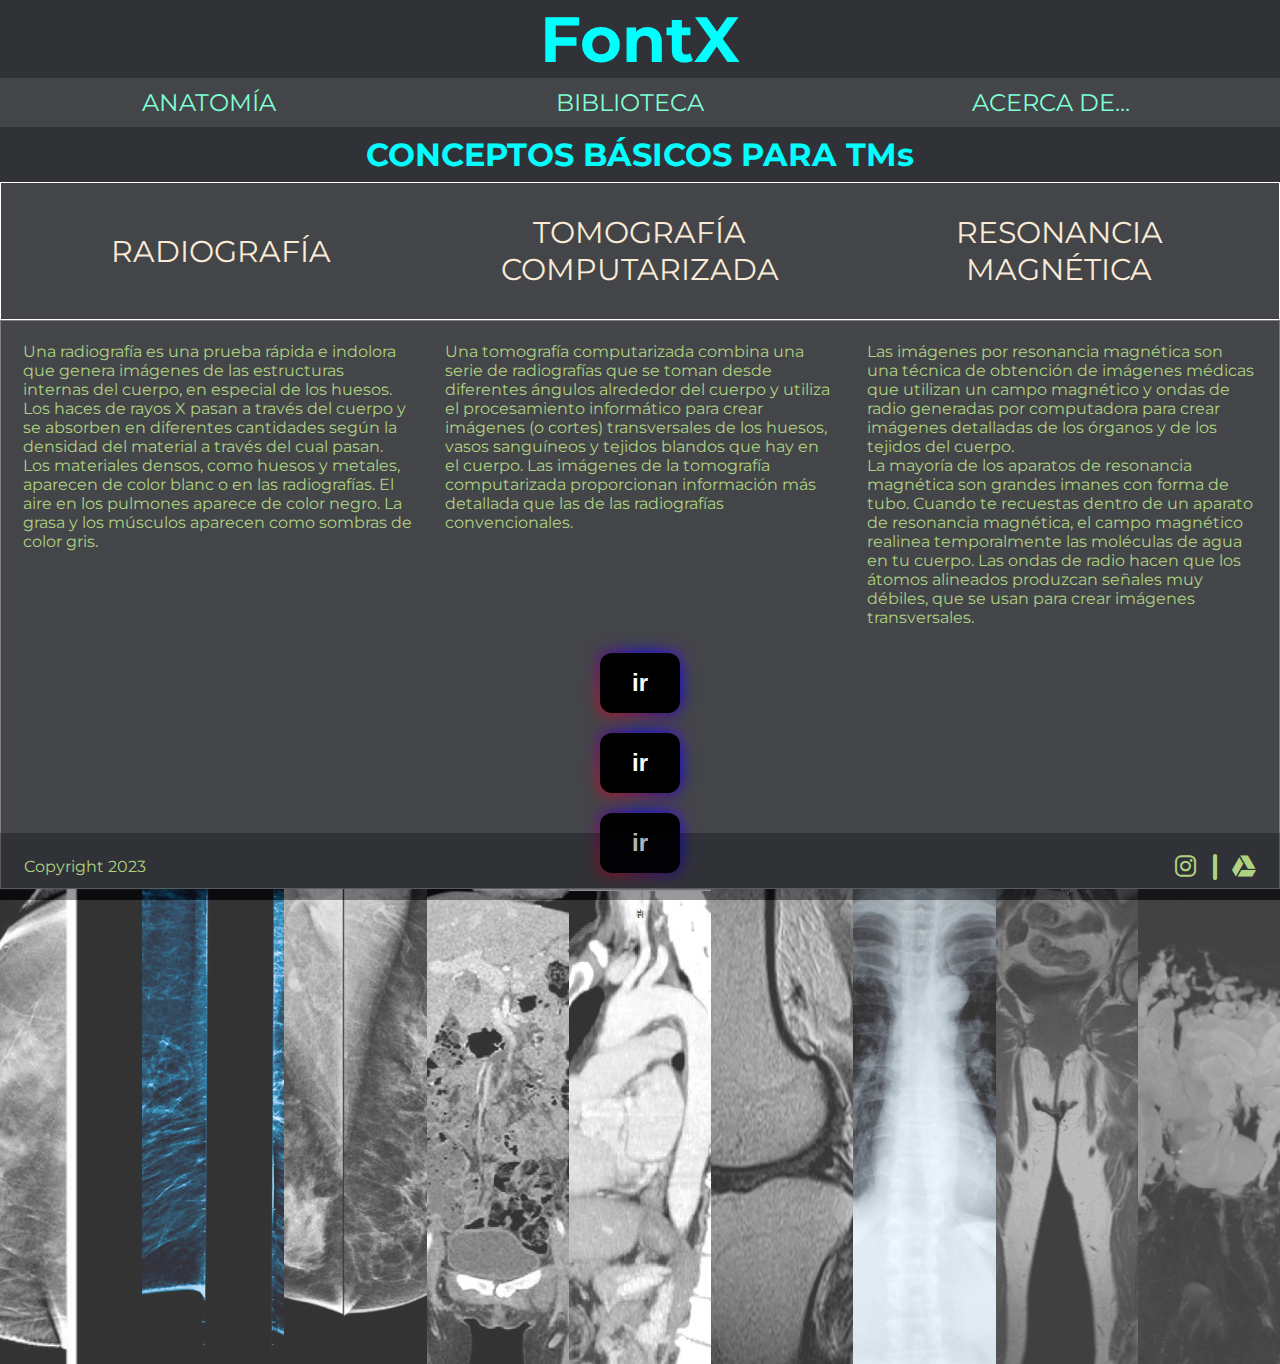
==== index.html @ 33da5eeb "primera subida" ====
<!DOCTYPE html>
<html>
<head>
    <title>Proyecto 0</title>
    <link rel="preconnect" href="https://fonts.googleapis.com">
    <link rel="preconnect" href="https://fonts.gstatic.com" crossorigin>
    <link href="https://fonts.googleapis.com/css2?family=Montserrat:wght@400;700&display=swap" rel="stylesheet">
    <link rel="stylesheet" href="index.css">
    <link rel="stylesheet" href="https://cdnjs.cloudflare.com/ajax/libs/font-awesome/6.4.2/css/all.min.css">
</head>
<body id="fondo">
    <header >
        <nav>
            <section class="TITULO">
                <h1><a href="index.html" class="fontx">FontX</a></h1>
            </section>
            <tr>
                <td><a href="ANATO.html" class="column">ANATOMÍA</a></td>
                <td><a href="BIBLIO.html" class="column">BIBLIOTECA</a></td>
                <td><a href="COLA.html" class="column" >ACERCA DE...</a></td>
            </tr>
        </nav>
        <h2 class="h2">CONCEPTOS BÁSICOS PARA TMs</h2>
    <table class="table">
        <tr>
            <td class="cont1">RADIOGRAFÍA</td>
            <td class="cont2">TOMOGRAFÍA COMPUTARIZADA</td>
            <td class="cont3">RESONANCIA MAGNÉTICA</td>
        </tr>
    </table>
    <div class="container2">
        <article class="rx">
            <p class="par1">Una radiografía es una prueba rápida e 
            indolora que genera imágenes de las estructuras
            internas del cuerpo, en especial de los huesos.</p>
            <p>Los haces de rayos X pasan a través del cuerpo y se 
            absorben en diferentes cantidades según la densidad
            del material a través del cual pasan. Los materiales
            densos, como huesos y metales, aparecen de color blanc
            o en las radiografías. El aire en los pulmones aparece
            de color negro. La grasa y los músculos aparecen como
            sombras de color gris.</p>
        </article>
        <article class="tc">
            <p class="par2">Una tomografía computarizada combina una 
            serie de radiografías que se toman desde diferentes 
            ángulos alrededor del cuerpo y utiliza el procesamiento 
            informático para crear imágenes (o cortes) transversales 
            de los huesos, vasos sanguíneos y tejidos blandos que hay 
            en el cuerpo. Las imágenes de la tomografía computarizada 
            proporcionan información más detallada que las de las 
            radiografías convencionales.</p>
        </article>
        <article class="rm">
            <p class="par3">Las imágenes por resonancia magnética son
            una técnica de obtención de imágenes médicas que utilizan
            un campo magnético y ondas de radio generadas por 
            computadora para crear imágenes detalladas de los órganos
            y de los tejidos del cuerpo.</p><p>La mayoría de los 
            aparatos de resonancia magnética son grandes imanes con 
            forma de tubo. Cuando te recuestas dentro de un aparato de 
            resonancia magnética, el campo magnético realinea 
            temporalmente las moléculas de agua en tu cuerpo. Las ondas 
            de radio hacen que los átomos alineados produzcan señales 
            muy débiles, que se usan para crear imágenes transversales.
        </article>
        <div class="boton">
            <a href="RX.html"><button>ir</button></a>
        </div>
        <div class="boton">
            <a href="TC.html"><button>ir</button></a>
        </div>
        <div class="boton">
            <a href="RM.html" ><button>ir</button></a>
        </div>
    </div>
    <section class="efecto">
        <img src="img/mama1 (1).jpg" href="#" class="imagen">
        <img src="img/mama1 (2).jpg" href="#" class="imagen">
        <img src="img/mama1 (3).jpg" href="#" class="imagen">
        <img src="img/abdomen.png" href="#" class="imagen">
        <img src="img/torax lat.png" href="#" class="imagen">
        <img src="img/efecto1 (2).png" class="imagen">
        <img src="img/radiografia-torax.jpg" href="#" class="imagen">
        <img src="img/efecto1 (1).png" href="#" class="imagen">
        <img src="img/efecto1 (3).png" href="#" class="imagen">
    </section>
    <!--     <section class="final">
        <a href="#">
            <i class="fa-solid fa-cubes fa-2xl" style="font-size: 7rem; color: aqua;"></i>        
        </a>
        <a href="#">    
            <i class="fa-solid fa-cubes fa-2xl" style="font-size: 7rem;"></i>
        </a>
        <a href="#">
            <i class="fa-solid fa-cubes fa-2xl" style="font-size: 7rem;"></i>
        </a> 
    </section> -->
    <footer>
        <section>
            <a id="underscore" href="https://www.instagram.com/edison_henriquez_i/">
                <i class="fa-brands fa-instagram fa-bounce fa-xl"></i>
            </a>    
                <i class="fa-solid fa-minus fa-rotate-90 fa-2xl"></i>
            <a href="https://drive.google.com/drive/u/0/my-drive">
                <i class="fa-brands fa-google-drive fa-bounce fa-xl"></i> 
            </a>
        </section>
        <p></p>
        <p>Copyright 2023</p>
        </header>
</body>
</footer>
</html>
---- index.css ----
html{
    font-family: 'Montserrat', sans-serif;
}

*{
    font-size: 16px ;
    color: rgb(175, 210, 129);
    margin: 0;
    padding: 0;
    box-sizing: border-box;
}

/* IMAGEN DE FONDO */
#fondo{
    width: 100%;
    height: 100vh;
    background-image:linear-gradient(to top,rgba(5,7,12, 0.75) 0%, rgba(5,7,12, 0.75) 100% ),  url(img/fondo.JPG);
    background-repeat: no-repeat;
    background-size: cover;
    background-position: center;
}

/* ENCABEZADO */
/* .TITULO {
    font-size: 4rem;
    padding: 0.5rem;
    width: 100%;
    background-color:rgba(5,7,12, 0.3) ;
    color: aqua;
    text-align: center;
}
.under{
    text-decoration: none;
} */
.TITULO {
    text-align: center;
    background-color:rgba(5,7,12, 0.3) ;
}
.fontx{
    font-size: 4rem;
    padding: 10px 0px;    
    color: aqua;
    margin:0 ;
    width: 100%;
    text-decoration: none
}
/* BARRA DE NAVEGACION */
.column{
    display: inline-block;
    text-align: center;
    margin:0;
    padding: 10px 0px;
    width: 32.6%;
    text-decoration: none;
    color: aquamarine;
    transition-duration:0.4s ;
    font-size: 1.5rem;
}

.column:hover{
    background-color: rgba(5,7,12, 0.5);
    cursor: pointer;
    color: aquamarine;
    transform: scale(1.1);

}
/* CUERPO DEL ARCHIVO RX / TC / RM */
.table{
    position: sticky;
    text-align: center;
    width: 100%;
    border-collapse: separate;
    border-spacing: 20px 15px;
    border: solid white 1px;
}
.cont1, .cont2, .cont3{
    width: 33.3%;
    padding: 1rem 1rem;
    font-size: 30px;
    transition: text-shadow 0.3 ease ;
    color: antiquewhite;
    text-decoration: none;
}
.cont1:hover{
    text-shadow: 0 0.2rem 0.3rem rgb(214, 73, 202)
} 
.cont2:hover{
    text-shadow: 0 0.2rem 0.3rem rgb(216, 15, 15)
} 
.cont3:hover{
    text-shadow: 0 0.2rem 0.3rem rgb(11, 8, 244)
}

.item{
    display: flex;
    flex-direction: row;
    justify-content: center;
    align-items: center;
}
.container2{
    display: flex;
    justify-content: center;
    align-content: center;
    text-align: left;
    flex-wrap: wrap;
    border: solid 1px gray;
    height: auto;
    width: 0 auto;
    padding: 5px 5px;
}
.rx, .tc, .rm{
    position: relative;
    width: 33.3%;
    padding: 1rem 1rem;
}
/* bajo cuerpo de texto */
/* section img{
    width: 300px;
    height: 300px;
} */
/* EFECTO */
.efecto{
    display: flex;
    justify-items: center;
    width: 100%;
    height: 475px;
}
.imagen{
    width: 0px;
    flex-grow: 1;
    object-fit: cover;
    opacity: 0.8;
    transition: 0.5s ease;
}
.imagen:hover{
    cursor: pointer;
    width: 300px;
    opacity: 1;
    filter: contrast(120%);
}
.h2 {
    font-size: 2rem;
    padding: 0.5rem;
    width: 100%;
    background-color:rgba(5,7,12, 0.3) ;
    color: aqua;
    text-align: center;
}
/* boton */
button{
    background-color: black;
    cursor: pointer;
    border: none;
    padding:16px 32px;
    color: #fff;
    font-size: 24px;
    font-weight: bold;
    position: relative;
    border-radius: 12px;
    display: inline-block;
    text-align: center;
    margin: 10px 290px;
}
button::before{
    content: "";
    position: absolute ;
    top: 0;
    left: 0;
    z-index: -1;
    width: 100%;
    height: 100%;
    background: linear-gradient(45deg,red,blue,deeppink,blue,red,blue,deeppink,blue);
    background-size: 800%;
    border-radius: 10px;
    filter: blur(8px);
    animation: glowing 20s linear infinite;
}
@keyframes glowing {
    0% {
        background-position: 0 0;
    }
    50% {
        background-position: 400% 0;
    }
    100% {
        background-position: 0 0;
    }
}
/* .final{
    width: 100%;
    display: flex;
    justify-content: space-around;
    align-items: center;
    height: 150px;
    background-color:rgba(5,7,12, 0.3) ;
} */
/* PIE DE PAGINA */
footer{
    position: absolute;
    bottom: 0px;
    width: 100%;
    padding: 1.5rem;
    background-color:rgba(5,7,12, 0.3);
    color: #fff;
}
footer section{
    float: right;
}
#underscore{
    text-decoration: none;
}
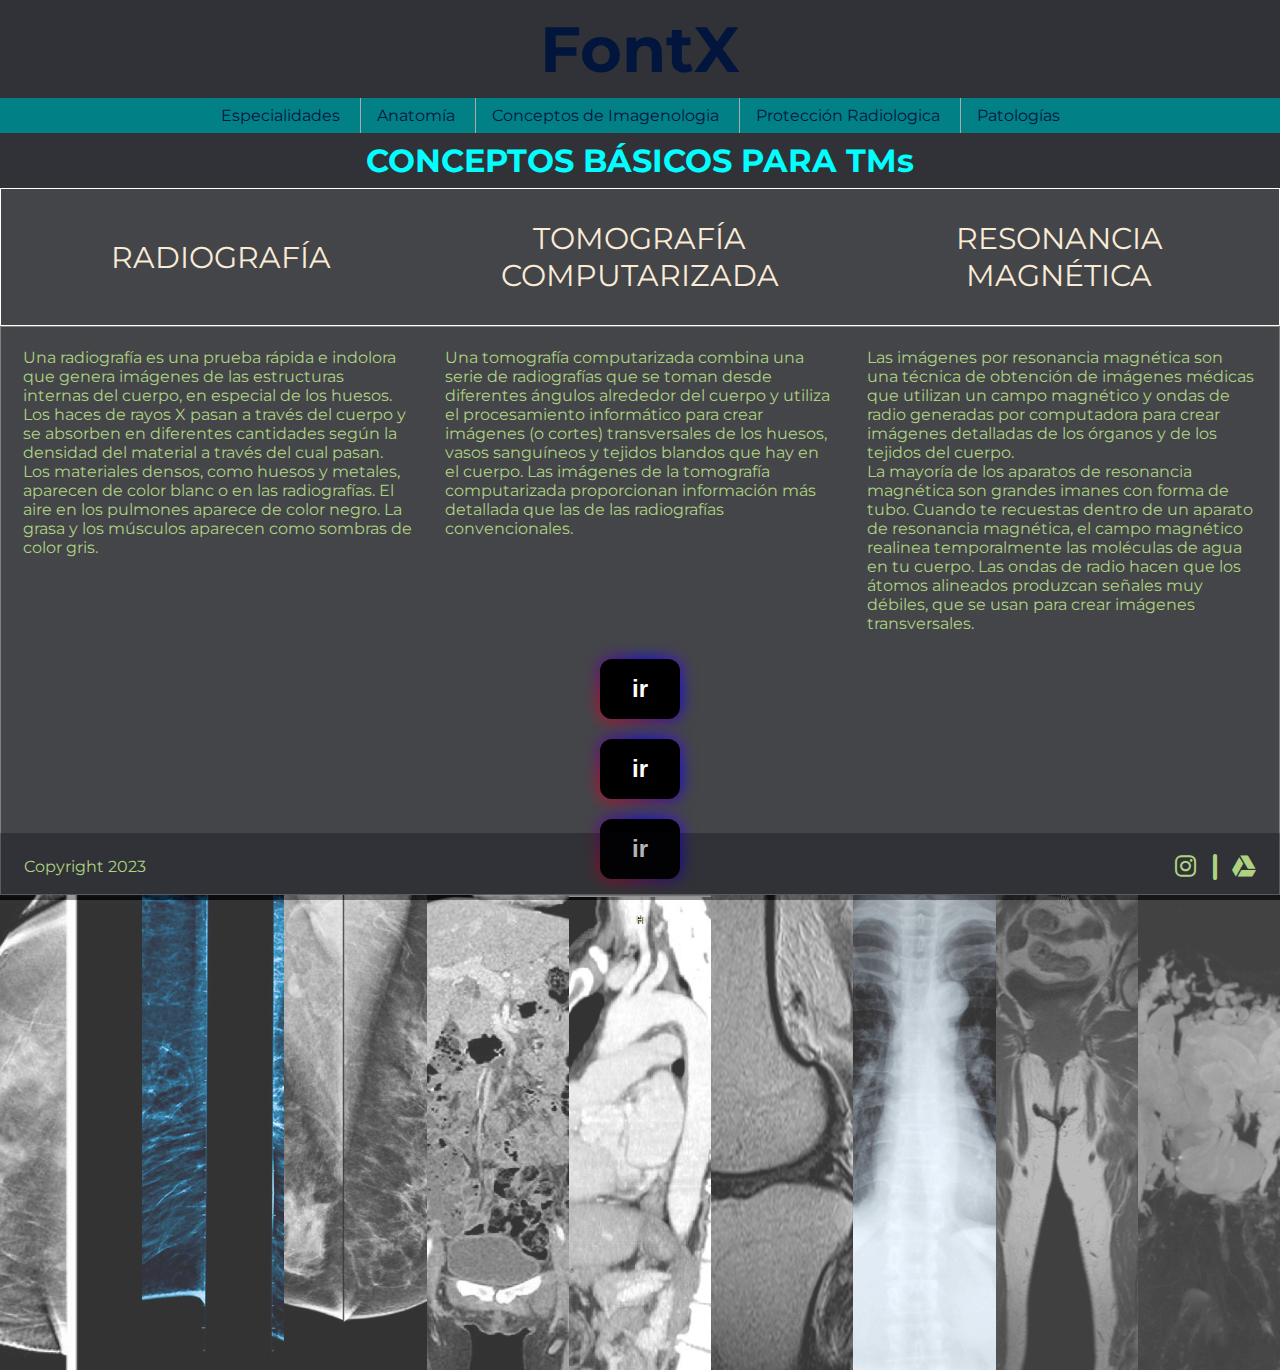
==== commit 1e369f57: "mejorable" ====
--- a/index.html
+++ b/index.html
@@ -7,6 +7,7 @@
     <link href="https://fonts.googleapis.com/css2?family=Montserrat:wght@400;700&display=swap" rel="stylesheet">
     <link rel="stylesheet" href="index.css">
     <link rel="stylesheet" href="https://cdnjs.cloudflare.com/ajax/libs/font-awesome/6.4.2/css/all.min.css">
+    <script src="index.js"></script>
 </head>
 <body id="fondo">
     <header >
@@ -14,11 +15,51 @@
             <section class="TITULO">
                 <h1><a href="index.html" class="fontx">FontX</a></h1>
             </section>
-            <tr>
-                <td><a href="ANATO.html" class="column">ANATOMÍA</a></td>
-                <td><a href="BIBLIO.html" class="column">BIBLIOTECA</a></td>
-                <td><a href="COLA.html" class="column" >ACERCA DE...</a></td>
-            </tr>
+        </nav>
+        <nav>
+            <ul>
+                <li class="sub-menu-parent" tab-index="0">
+                <a href="#">Especialidades</a>
+                <ul class="sub-menu">
+                    <li><a href="RX.html">Radiografía</a></li>
+                    <li><a href="TC.html">Tomografía Computarizada</a></li>
+                    <li><a href="RM.html">Resonancia MAgnetica</a></li>
+                    <li><a href="#">Mamografia</a></li>
+                    <li><a href="#">Radioterapia</a></li>
+                </ul>
+                </li>
+                <li class="sub-menu-parent" tab-index="0">
+                <a href="ANATO.html">Anatomía</a>
+                <ul class="sub-menu">
+                    <li><a href="#">Miembro Superior</a></li>
+                    <li><a href="#">Miembro Inferior</a></li>
+                    <li><a href="#">Craneo</a></li>
+                    <li><a href="#">Torax</a></li>
+                    <li><a href="#">Columna Vertebral</a></li>
+                    <li><a href="#">Abdomen</a></li>
+                </ul>
+                </li>
+                <li class="sub-menu-parent" tab-index="0">
+                <a href="CONCEPTOS.html">Conceptos de Imagenologia</a>
+                <ul class="sub-menu">
+                    <li><a href="#">Rayos X</a></li>
+                    <li><a href="#">Técnica Radiografica</a></li>
+                    <li><a href="#">Equipos Especiales</a></li>
+                </ul>
+                </li>
+                <li class="sub-menu-parent" tab-index="0">
+                <a href="#">Protección Radiologica</a>
+                <ul class="sub-menu">
+                    <li><a href="#">Técnica Radiografica</a></li>
+                    <li><a href="#">Equipos Especiales</a></li>
+                </ul>
+                </li>
+                <li class="sub-menu-parent" tab-index="0">
+                <a href="#">Patologías</a>
+                <ul class="sub-menu">
+                </ul>
+                </li>
+            </ul>
         </nav>
         <h2 class="h2">CONCEPTOS BÁSICOS PARA TMs</h2>
     <table class="table">
--- a/index.css
+++ b/index.css
@@ -19,19 +19,38 @@
     background-size: cover;
     background-position: center;
 }
-
-/* ENCABEZADO */
-/* .TITULO {
-    font-size: 4rem;
-    padding: 0.5rem;
-    width: 100%;
-    background-color:rgba(5,7,12, 0.3) ;
-    color: aqua;
-    text-align: center;
-}
-.under{
-    text-decoration: none;
-} */
+/* MENU */
+.sub-menu-parent { position: relative; }
+.sub-menu { 
+  visibility: hidden; /* hides sub-menu */
+    opacity: 0;
+    position: absolute;
+    top: 100%;
+    left: 0;
+    width: 100%;
+    transform: translateY(-2em);
+    z-index: -1;
+    transition: all 0.3s ease-in-out 0s, visibility 0s linear 0.3s, z-index 0s linear 0.2s;
+}
+.sub-menu-parent:focus .sub-menu,
+.sub-menu-parent:focus-within .sub-menu,
+.sub-menu-parent:hover .sub-menu {
+  visibility: visible; /* shows sub-menu */
+    opacity: 1;
+    z-index: 1;
+    transform: translateY(0%);
+  transition-delay: 0s, 0s, 0s; /* this removes the transition delay so the menu will be visible while the other styles transition */
+}
+nav a { color: #02153d; display: block; padding: 0.5em 1em; text-decoration: none; }
+nav a:hover { color: #02153d; }
+nav ul,
+nav ul li { list-style-type: none; padding: 0; margin: 0; }
+nav > ul { background: #018185; text-align: center; }
+nav > ul > li { display: inline-block; border-left: solid 1px #aaaaaa; }
+nav > ul > li:first-child { border-left: none; }
+.sub-menu {
+    background: #00eed0;
+}
 .TITULO {
     text-align: center;
     background-color:rgba(5,7,12, 0.3) ;
@@ -43,26 +62,6 @@
     margin:0 ;
     width: 100%;
     text-decoration: none
-}
-/* BARRA DE NAVEGACION */
-.column{
-    display: inline-block;
-    text-align: center;
-    margin:0;
-    padding: 10px 0px;
-    width: 32.6%;
-    text-decoration: none;
-    color: aquamarine;
-    transition-duration:0.4s ;
-    font-size: 1.5rem;
-}
-
-.column:hover{
-    background-color: rgba(5,7,12, 0.5);
-    cursor: pointer;
-    color: aquamarine;
-    transform: scale(1.1);
-
 }
 /* CUERPO DEL ARCHIVO RX / TC / RM */
 .table{
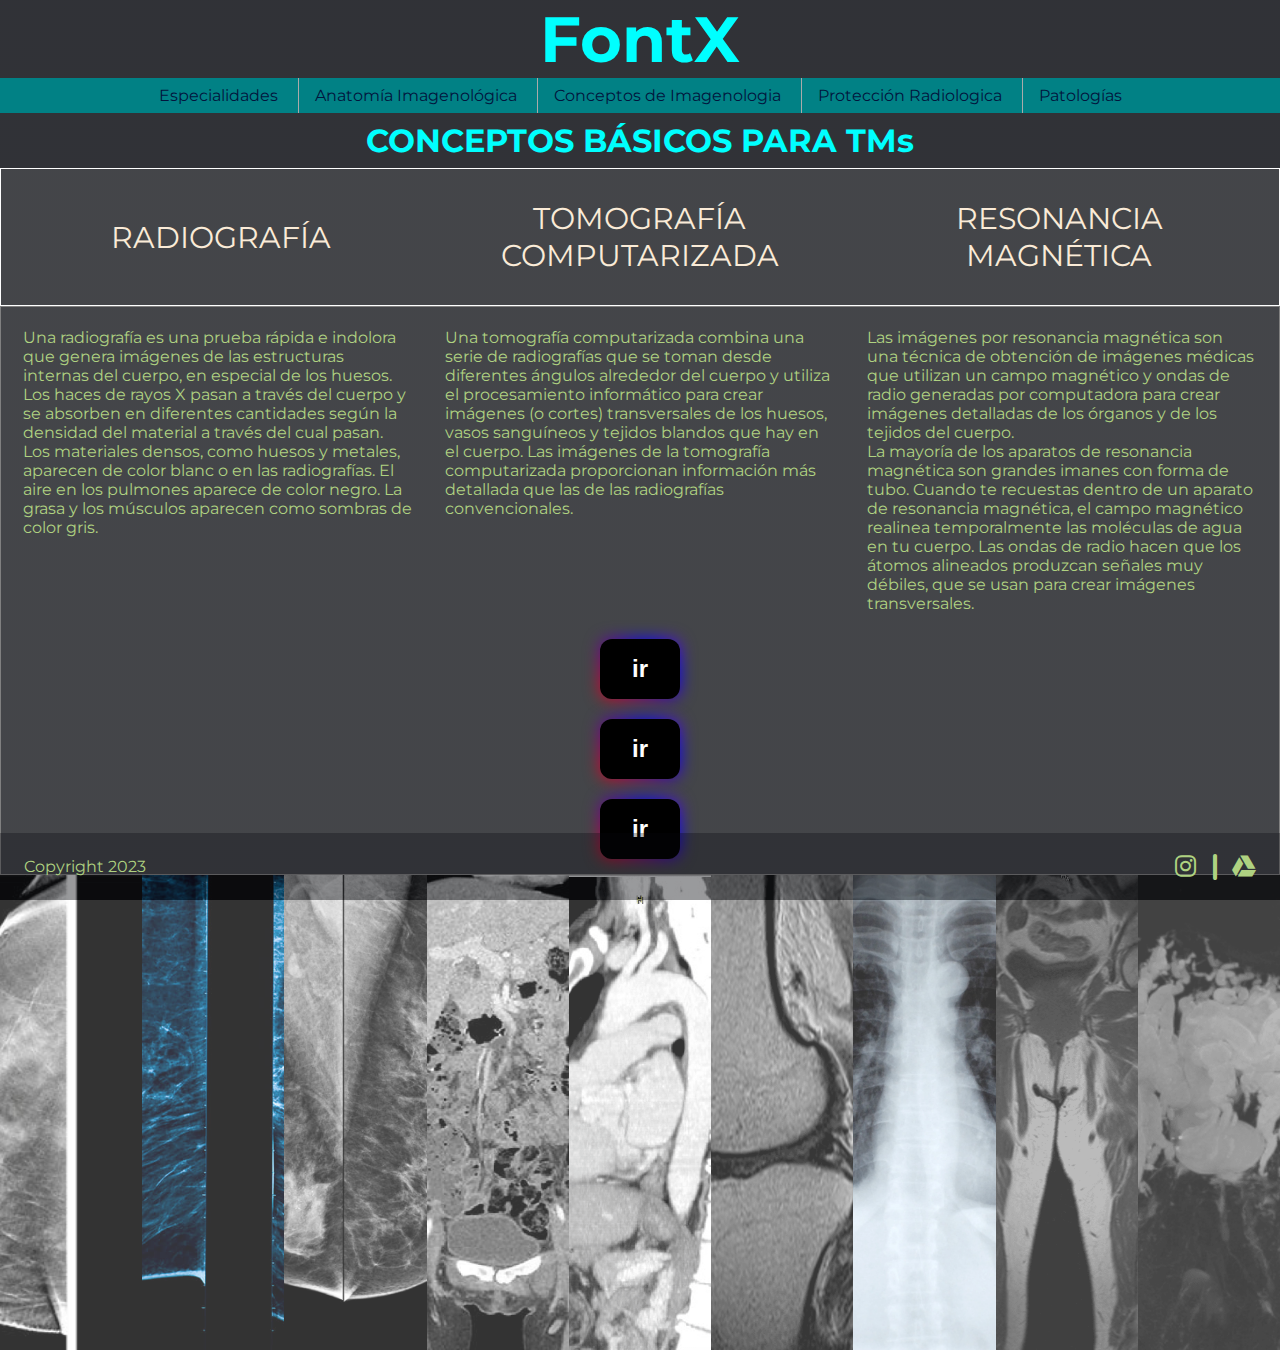
==== commit aa62e955: "go" ====
--- a/index.html
+++ b/index.html
@@ -10,57 +10,51 @@
     <script src="index.js"></script>
 </head>
 <body id="fondo">
-    <header >
-        <nav>
-            <section class="TITULO">
-                <h1><a href="index.html" class="fontx">FontX</a></h1>
-            </section>
-        </nav>
-        <nav>
-            <ul>
-                <li class="sub-menu-parent" tab-index="0">
-                <a href="#">Especialidades</a>
-                <ul class="sub-menu">
-                    <li><a href="RX.html">Radiografía</a></li>
-                    <li><a href="TC.html">Tomografía Computarizada</a></li>
-                    <li><a href="RM.html">Resonancia MAgnetica</a></li>
-                    <li><a href="#">Mamografia</a></li>
-                    <li><a href="#">Radioterapia</a></li>
-                </ul>
-                </li>
-                <li class="sub-menu-parent" tab-index="0">
-                <a href="ANATO.html">Anatomía</a>
-                <ul class="sub-menu">
-                    <li><a href="#">Miembro Superior</a></li>
-                    <li><a href="#">Miembro Inferior</a></li>
-                    <li><a href="#">Craneo</a></li>
-                    <li><a href="#">Torax</a></li>
-                    <li><a href="#">Columna Vertebral</a></li>
-                    <li><a href="#">Abdomen</a></li>
-                </ul>
-                </li>
-                <li class="sub-menu-parent" tab-index="0">
-                <a href="CONCEPTOS.html">Conceptos de Imagenologia</a>
-                <ul class="sub-menu">
-                    <li><a href="#">Rayos X</a></li>
-                    <li><a href="#">Técnica Radiografica</a></li>
-                    <li><a href="#">Equipos Especiales</a></li>
-                </ul>
-                </li>
-                <li class="sub-menu-parent" tab-index="0">
-                <a href="#">Protección Radiologica</a>
-                <ul class="sub-menu">
-                    <li><a href="#">Técnica Radiografica</a></li>
-                    <li><a href="#">Equipos Especiales</a></li>
-                </ul>
-                </li>
-                <li class="sub-menu-parent" tab-index="0">
-                <a href="#">Patologías</a>
-                <ul class="sub-menu">
-                </ul>
-                </li>
+    <header class="TITULO">
+        <h1><a href="index.html" class="fontx">FontX</a></h1>
+    </header>
+<!-- MENU -->
+    <nav>
+        <ul>
+            <li class="sub-menu-parent" tab-index="0">
+            <a href="#">Especialidades</a>
+            <ul class="sub-menu">
+                <li><a href="RX.html">Radiografía</a></li>
+                <li><a href="TC.html">Tomografía Computarizada</a></li>
+                <li><a href="RM.html">Resonancia Magnetica</a></li>
+                <li><a href="#">Mamografia</a></li>
+                <li><a href="#">Radioterapia</a></li>
             </ul>
-        </nav>
+            </li>
+            <li class="sub-menu-parent" tab-index="0">
+            <a href="ANATO.html">Anatomía Imagenológica</a>
+            <ul class="sub-menu">
+                <li><a href="ANATO.html#exsup">Miembro Superior</a></li>
+                <li><a href="ANATO.html#exinf">Miembro Inferior</a></li>
+                <li><a href="ANATO.html#cra">Craneo</a></li>
+                <li><a href="ANATO.html#tor">Torax</a></li>
+                <li><a href="ANATO.html#column">Columna Vertebral</a></li>
+                <li><a href="ANATO.html#abd">Abdomen</a></li>
+            </ul>
+            </li>
+            <li class="sub-menu-parent" tab-index="0">
+            <a>Conceptos de Imagenologia</a>
+            <ul class="sub-menu">
+                <li><a href="Rayos-x.html">Rayos X</a></li>
+                <li><a href="TecnicaRX.html">Técnica Radiografica</a></li>
+                <li><a href="Equipos.html">Equipos Especiales</a></li>
+            </ul>
+            </li>
+            <li class="sub-menu-parent" tab-index="0">
+            <a href="#">Protección Radiologica</a>  
+            </li>
+            <li class="sub-menu-parent" tab-index="0">
+            <a href="Patología.html">Patologías</a>
+            <ul class="sub-menu">
+            </ul>
+            </li>
+        </ul>
+    </nav>
         <h2 class="h2">CONCEPTOS BÁSICOS PARA TMs</h2>
     <table class="table">
         <tr>
--- a/index.css
+++ b/index.css
@@ -42,14 +42,14 @@
   transition-delay: 0s, 0s, 0s; /* this removes the transition delay so the menu will be visible while the other styles transition */
 }
 nav a { color: #02153d; display: block; padding: 0.5em 1em; text-decoration: none; }
-nav a:hover { color: #02153d; }
+nav a:hover { color: #65cfa6; }
 nav ul,
 nav ul li { list-style-type: none; padding: 0; margin: 0; }
 nav > ul { background: #018185; text-align: center; }
 nav > ul > li { display: inline-block; border-left: solid 1px #aaaaaa; }
 nav > ul > li:first-child { border-left: none; }
 .sub-menu {
-    background: #00eed0;
+    background: #018185;
 }
 .TITULO {
     text-align: center;
